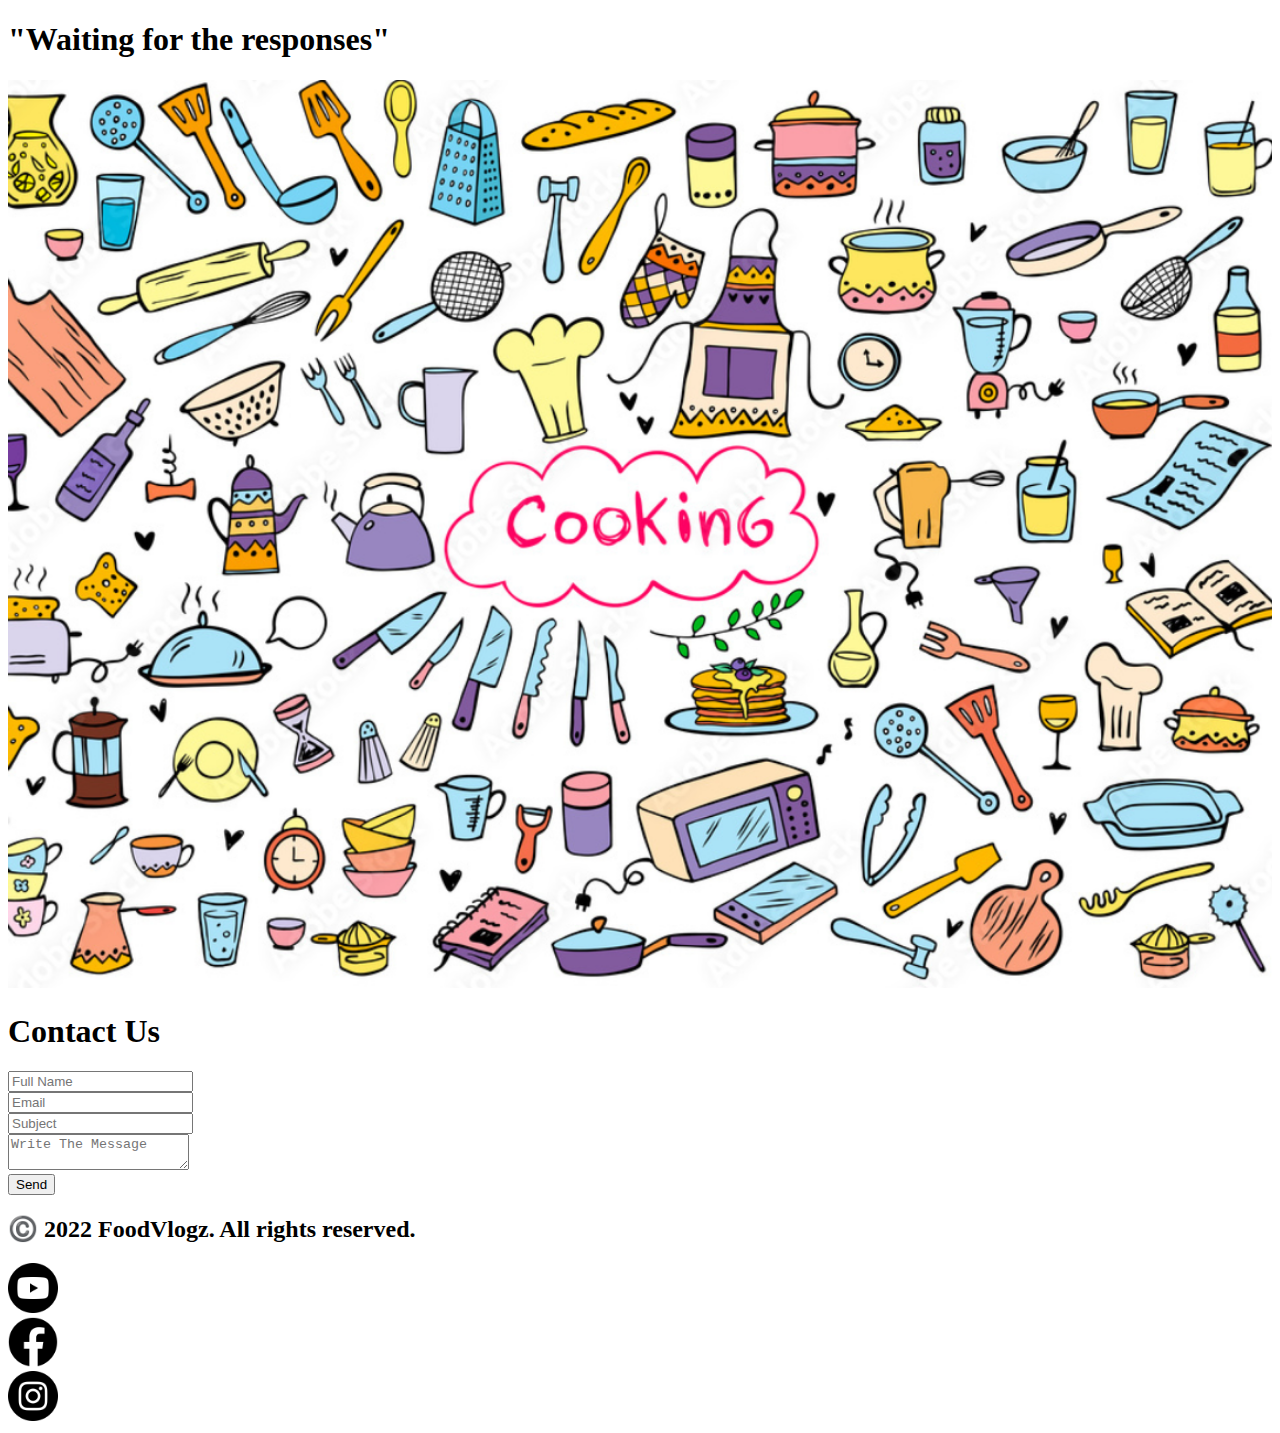
==== contactUs.html @ 034ae73e "complete frontend" ====
<!DOCTYPE html>
<html lang="en">
<head>
    <meta charset="UTF-8">
    <meta name="viewport" content="width=device-width, initial-scale=1.0">
    <meta http-equiv="X-UA-Compatible" content="ie=edge">
    <link rel="icon" href="img/food_vlogz.jpeg">
    <link rel="stylesheet" href="css/contactUs.css">
    <title>Contact Us Form In Php</title>
</head>
<body>
    
    <div class="nav"></div>
    
    <h1 class="head1">"Waiting for the responses"</h1>
    <div class="image"><img src="img/food.png" alt="image" width="100%" height="50%"></div>
    
    <div class="container" >
        <h1 class="head2">Contact Us</h1>
        <form action="process.php" method="post">
            <input type="text" name="UName" placeholder="Full Name" class="form-control mb-2">
            <br>
            <input type="email" name="Email" placeholder="Email" class="form-control mb-2">
            <br>
            <input type="text" name="Subject" placeholder="Subject" class="form-control mb-2">
            <br>
            <textarea name="msg" class="form-control mb-2" placeholder="Write The Message"></textarea>
            <br>
            <button class="btn" name="btn-send"> Send </button>
            <br>
        </form>
    </div>


    
    <div class="bottom">
        <h2 >©️ 2022 FoodVlogz. All rights reserved.</h2>
        <div class="youtube">
            <a href="https://youtube.com/c/FoodVlogz">
                <img src="img/youtube.png" alt="youtube" width="50" height="50">
            </a>
        </div>
        <div class="facebook">
            <a href="https://www.facebook.com/profile.php?id=100070058301920">
                <img src="img/facebook.png" alt="facebook" width="50" height="50">
            </a>
        </div >
        
        <div class="insta">
            <a href="https://instagram.com/_food_vlogz?utm_medium=copy_link">
            <img src="img/instagram (1).png" alt="instagram" width="50" height="50">
        </a>
        </div>
    </div>
</body>
</html>
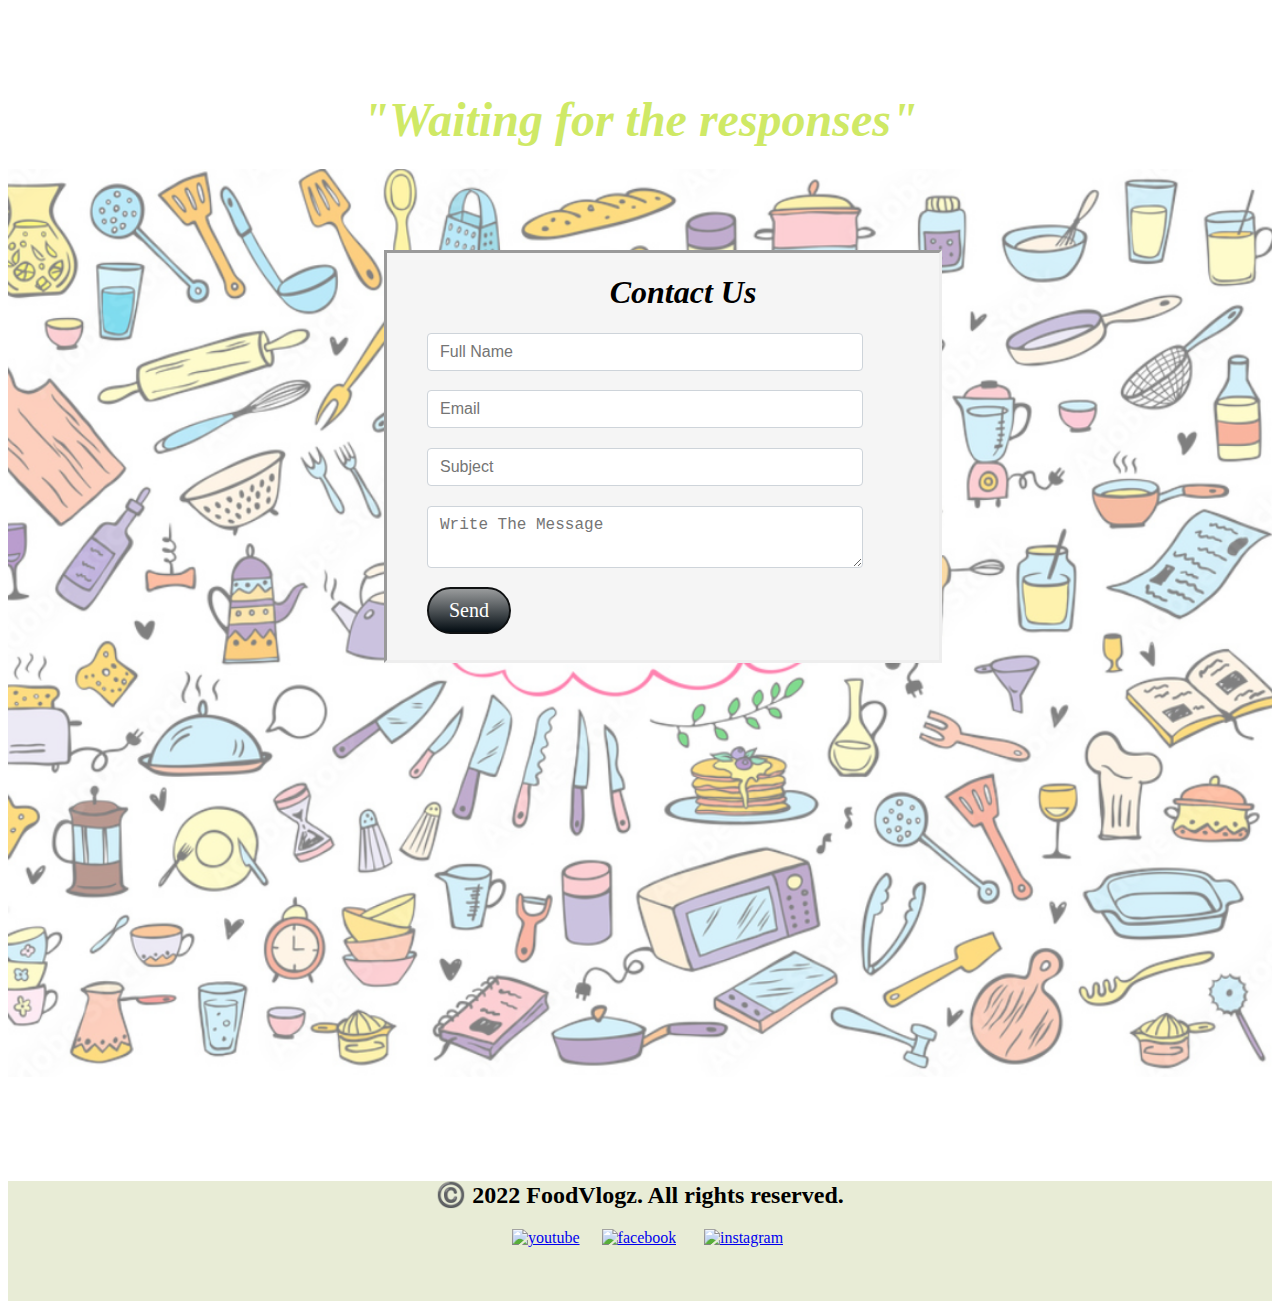
==== commit f2c37939: "Welcome Haider" ====
--- a/contactUs.html
+++ b/contactUs.html
@@ -5,8 +5,8 @@
     <meta name="viewport" content="width=device-width, initial-scale=1.0">
     <meta http-equiv="X-UA-Compatible" content="ie=edge">
     <link rel="icon" href="img/food_vlogz.jpeg">
-    <link rel="stylesheet" href="css/contactUs.css">
-    <title>Contact Us Form In Php</title>
+    <link rel="stylesheet" href="CSS/contactUs.css">
+    <title>Contact Us </title>
 </head>
 <body>
     
@@ -17,7 +17,7 @@
     
     <div class="container" >
         <h1 class="head2">Contact Us</h1>
-        <form action="process.php" method="post">
+        <form action="mailto:" method="post" enctype="text/plain">
             <input type="text" name="UName" placeholder="Full Name" class="form-control mb-2">
             <br>
             <input type="email" name="Email" placeholder="Email" class="form-control mb-2">
@@ -26,7 +26,7 @@
             <br>
             <textarea name="msg" class="form-control mb-2" placeholder="Write The Message"></textarea>
             <br>
-            <button class="btn" name="btn-send"> Send </button>
+            <button class="btn" name="" type="submit"> Send </button>
             <br>
         </form>
     </div>
@@ -37,18 +37,18 @@
         <h2 >©️ 2022 FoodVlogz. All rights reserved.</h2>
         <div class="youtube">
             <a href="https://youtube.com/c/FoodVlogz">
-                <img src="img/youtube.png" alt="youtube" width="50" height="50">
+                <img src="images/youtube.png" alt="youtube" width="50" height="50">
             </a>
         </div>
         <div class="facebook">
             <a href="https://www.facebook.com/profile.php?id=100070058301920">
-                <img src="img/facebook.png" alt="facebook" width="50" height="50">
+                <img src="images/facebook.png" alt="facebook" width="50" height="50">
             </a>
         </div >
         
         <div class="insta">
             <a href="https://instagram.com/_food_vlogz?utm_medium=copy_link">
-            <img src="img/instagram (1).png" alt="instagram" width="50" height="50">
+            <img src="images/instagram (1).png" alt="instagram" width="50" height="50">
         </a>
         </div>
     </div>
--- a/CSS/contactUs.css
+++ b/CSS/contactUs.css
@@ -0,0 +1,110 @@
+.head2 {
+    font-size: 2em;
+    font-style: oblique;
+    color:black;
+    text-align: center;
+
+  }
+  .head1
+  { font-size: 3em;
+    font-style: oblique;
+    color:#cfe966;
+    text-align: center;
+    position:relative;
+    top: 60px;
+  }
+  .image {
+    
+    position: relative;
+    top: 50px;
+    left: 0px;
+    /* opacity: var(-moz-linear-gradient); */
+opacity: 50%;
+  }
+  
+  .container {
+    background-color: whitesmoke;
+   padding-left: 40px;
+    padding-bottom: 2%;
+    border-style:inset;
+    
+      width: 40%;
+      position: absolute;
+      top : 250px;
+      left:30%;
+    }
+    .form-control {
+      
+      display: block;
+      width: 80%;
+      padding: 0.375rem 0.75rem;
+      font-size: 1rem;
+      font-weight: 350;
+      line-height: 1.5;
+      color: #212529;
+      background-color: #fff;
+      background-clip: padding-box;
+      border: 1px solid #ced4da;
+      -webkit-appearance: none;
+      -moz-appearance: none;
+      appearance: none;
+      border-radius: 0.25rem;
+      transition: border-color 0.15s ease-in-out, box-shadow 0.15s ease-in-out;
+    }
+    .mb-2 {
+      margin-bottom: 0.1rem !important;
+    }
+    .btn {
+      background: ##e8ecd6;
+      background-image: -webkit-linear-gradient(top, #999b9c, #030c12);
+      background-image: -moz-linear-gradient(top, #999b9c, #030c12);
+      background-image: -ms-linear-gradient(top, #999b9c, #030c12);
+      background-image: -o-linear-gradient(top, #999b9c, #030c12);
+      background-image: linear-gradient(to bottom, #999b9c, #030c12);
+      -webkit-border-radius: 24;
+      -moz-border-radius: 24;
+      border-radius: 24px;
+      font-family: Georgia;
+      color: #ffffff;
+      font-size: 20px;
+      padding: 10px 20px 10px 20px;
+      border: solid #0f1112 2px;
+      text-decoration: none;
+    }
+    
+    .btn:hover {
+      background: #c3ced4;
+      text-decoration: none;
+    }
+  
+  .bottom {
+    text-align: center;
+    background-color:#e8ecd6;
+    margin-left: 0;
+    margin-right: 0;
+    margin-bottom: 0;
+    width: 100%;
+    height: 120px;
+    margin-top: 150px;
+    
+  }
+  
+.youtube {
+  display: inline;
+    position: absolute;
+  left: 40%;
+    
+    
+}
+.facebook {
+  display: inline;
+  position: absolute;
+  left: 47%;
+  
+}
+.insta {
+  position: absolute;
+  display: inline;
+  position: absolute;
+ left: 55%;
+    }